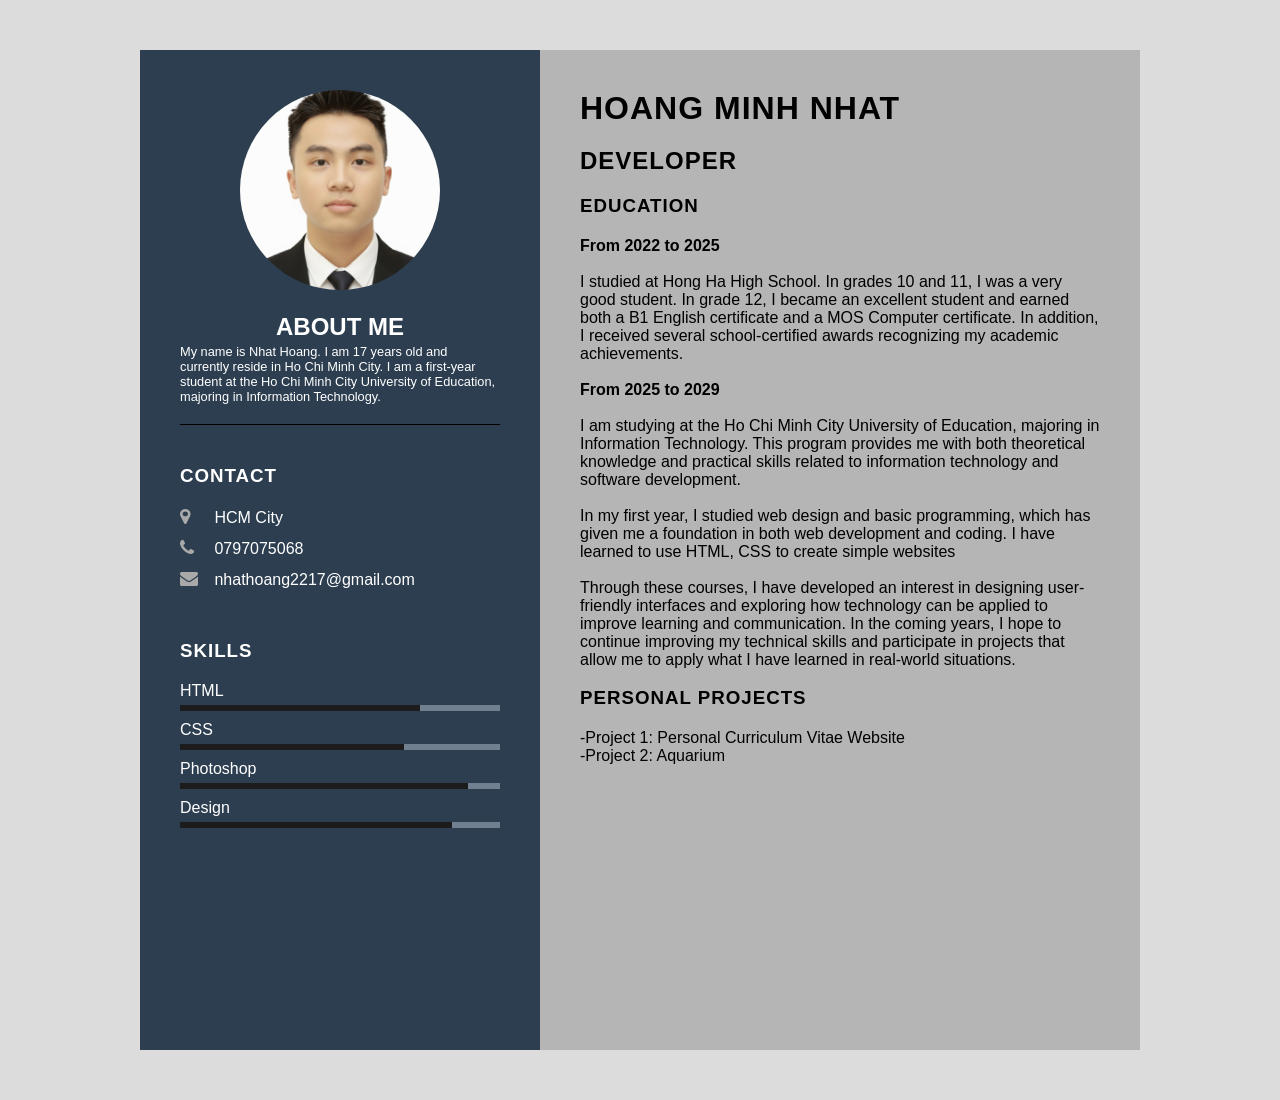
==== CV/index.html @ 07f34b0b "Bai Tap" ====
<!DOCTYPE html>
<html lang="en">

<head>
    <meta charset="UTF-8">
    <meta name="viewport" content="width=device-width, initial-scale=1.0">
    <title>CV</title>
    <link rel="stylesheet" href="https://cdnjs.cloudflare.com/ajax/libs/font-awesome/4.7.0/css/font-awesome.css"
        integrity="sha512-5A8nwdMOWrSz20fDsjczgUidUBR8liPYU+WymTZP1lmY9G6Oc7HlZv156XqnsgNUzTyMefFTcsFH/tnJE/+xBg=="
        crossorigin="anonymous" referrerpolicy="no-referrer" />
    <link rel="stylesheet" href="style.css">
</head>

<body>
    <div class="container">
        <div class="left-profile">
            <div class="profile-text">
                <div class="img-box">
                    <img src="anhcv.jpg">
                </div>
                <h2>ABOUT ME</h2>
                <p>My name is Nhat Hoang. I am 17 years old and currently reside in Ho Chi Minh City. I am a first-year
                    student at the Ho Chi Minh City University of Education, majoring in Information Technology.</p>
            </div>
            <div class="contact-info">
                <h3 class="title">Contact</h3>
                <ul>
                    <li>
                        <span class="icon"><i class="fa fa-map-marker" aria-hidden="true"></i></span>
                        <span class="text"> HCM City</span>
                    </li>
                    <li>
                        <span class="icon"><i class="fa fa-phone" aria-hidden="true"></i></span>
                        <span class="text"> 0797075068</span>
                    </li>
                    <li>
                        <span class="icon"><i class="fa fa-envelope" aria-hidden="true"></i></span>
                        <span class="text">nhathoang2217@gmail.com</span>
                    </li>
                </ul>
            </div>
            <div class="contact-info skills">
                <h3 class="title">Skills</h3>
                <ul>
                    <li>
                        <span class="text">HTML</span>
                        <span class="percent">
                            <div style="width: 75%;"></div>
                        </span>

                    </li>
                    <li>
                        <span class="text">CSS</span>
                        <span class="percent">
                            <div style="width: 70%;"></div>
                        </span>
                    </li>
                    <li>
                        <span class="text">Photoshop</span>
                        <span class="percent">
                            <div style="width: 90%;"></div>
                        </span>
                    </li>
                    <li>
                        <span class="text">Design</span>
                        <span class="percent">
                            <div style="width: 85%;"></div>
                        </span>
                    </li>
                </ul>
            </div>
        </div>

        <div class="right-profile">
            <div class="about-profile">
                <h1 class="title2">HOANG MINH NHAT</h1>
                <h2 class="title3">DEVELOPER</h2>
                <h3 class="title3">Education</h3>
                <P><B>From 2022 to 2025</B><br><br> I studied at Hong Ha High School. In grades 10 and 11,
                    I was a very good student. In grade 12, I became an excellent student and earned both a B1 English
                    certificate and a MOS Computer certificate. In addition, I received several school-certified awards
                    recognizing my academic achievements.<br><br>
                </P>

                <p><b>From 2025 to 2029</b><br><br>I am studying at the Ho Chi Minh City University of Education,
                    majoring in Information Technology. This program provides me with both theoretical knowledge and
                    practical skills related to information technology and software development.<br><br>In my first
                    year, I studied web design and basic programming, which has given me a foundation in both web
                    development and coding. I have learned to use HTML, CSS to create simple websites<br><br>Through
                    these courses, I have developed an interest in designing user-friendly interfaces and exploring how
                    technology can be applied to improve learning and communication. In the coming years, I hope to
                    continue improving my technical skills and participate in projects that allow me to apply what I
                    have learned in real-world situations.<br><br>
                </p>
                <h3 class="title3">Personal Projects</h3>
                <p>-Project 1: Personal Curriculum Vitae Website</p>
                <p>-Project 2: Aquarium</p>

            </div>
        </div>

    </div>

</body>

</html>
---- CV/style.css ----
* {
  margin: 0;
  padding: 0;
  box-sizing: border-box;
  font-family: Arial, sans-serif;
}

body {
  background: #dcdcdc;
  display: flex;
  justify-content: center;
  align-items: center;
  min-height: 100vh;
}

.container {
  position: relative;
  width: 100%;
  max-width: 1000px;
  min-height: 1000px;
  margin: 50px;
  background: #fff;
  display: grid;
  grid-template-columns: 2fr 3fr;
  box-shadow: #2c3e50;
}

.left-profile {
  position: relative;
  padding: 40px;
  background: #2c3e50;
}

.profile-text {
  position: relative;
  display: flex;
  flex-direction: column;
  align-items: center;
  padding-bottom: 20px;
  border-bottom: 1px solid black;
}

.img-box {
  position: relative;
  width: 200px;
  height: 200px;
  border-radius: 50%;
  overflow: hidden;
}

.img-box img {
  position: absolute;
  top: 0;
  left: 0;
  width: 100%;
  height: 100%;
  object-fit: cover;
}

.profile-text h2 {
  color: #fff;
  font-size: 1.5em;
  margin-top: 20px;
  text-transform: uppercase;
  text-align: center;
  font-weight: 600;
  line-height: 1.4em;
}

.profile-text p {
  color: #fff;
  font-size: 0.8em;
  font-weight: 300;
}

.contact-info {
  padding-top: 40px;
}

.title {
  color: #fff;
  text-transform: uppercase;
  font-weight: 600;
  margin-bottom: 20px;
  letter-spacing: 1px;

}

.contact-info ul {
  position: relative;
}

.contact-info ul li {
  list-style: none;
  position: relative;
  margin: 10px 0;
  cursor: pointer;

}

.contact-info ul li .icon {
  display: inline-block;
  width: 30px;
  font-size: 18px;
  color: darkgrey;

}

.contact-info ul li span {
  color: #fff;
  font-weight: 300;

}

.contact-info.skills .percent {
  position: relative;
  width: 100%;
  height: 6px;
  background: #708090;
  display: block;
  margin-top: 5px;
}

.contact-info.skills .percent div {
  position: absolute;
  top: 0;
  left: 0;
  height: 100%;
  background: #1c1c1c;
}

.right-profile {
  position: relative;
  padding: 40px;
  background: #b5b5b5;

}

.about-profile {
  margin-bottom: 50px;
}

.title2 {
  position: relative;
  text-transform: uppercase;
  font-weight: 600;
  margin-bottom: 20px;
  letter-spacing: 1px;
}

.title4 {
  position: relative;
  text-transform: uppercase;
  font-weight: 600;
  margin-bottom: 20px;
  letter-spacing: 1px;
}

.title3 {
  position: relative;
  text-transform: uppercase;
  font-weight: 600;
  margin-bottom: 20px;
  letter-spacing: 1px;
}
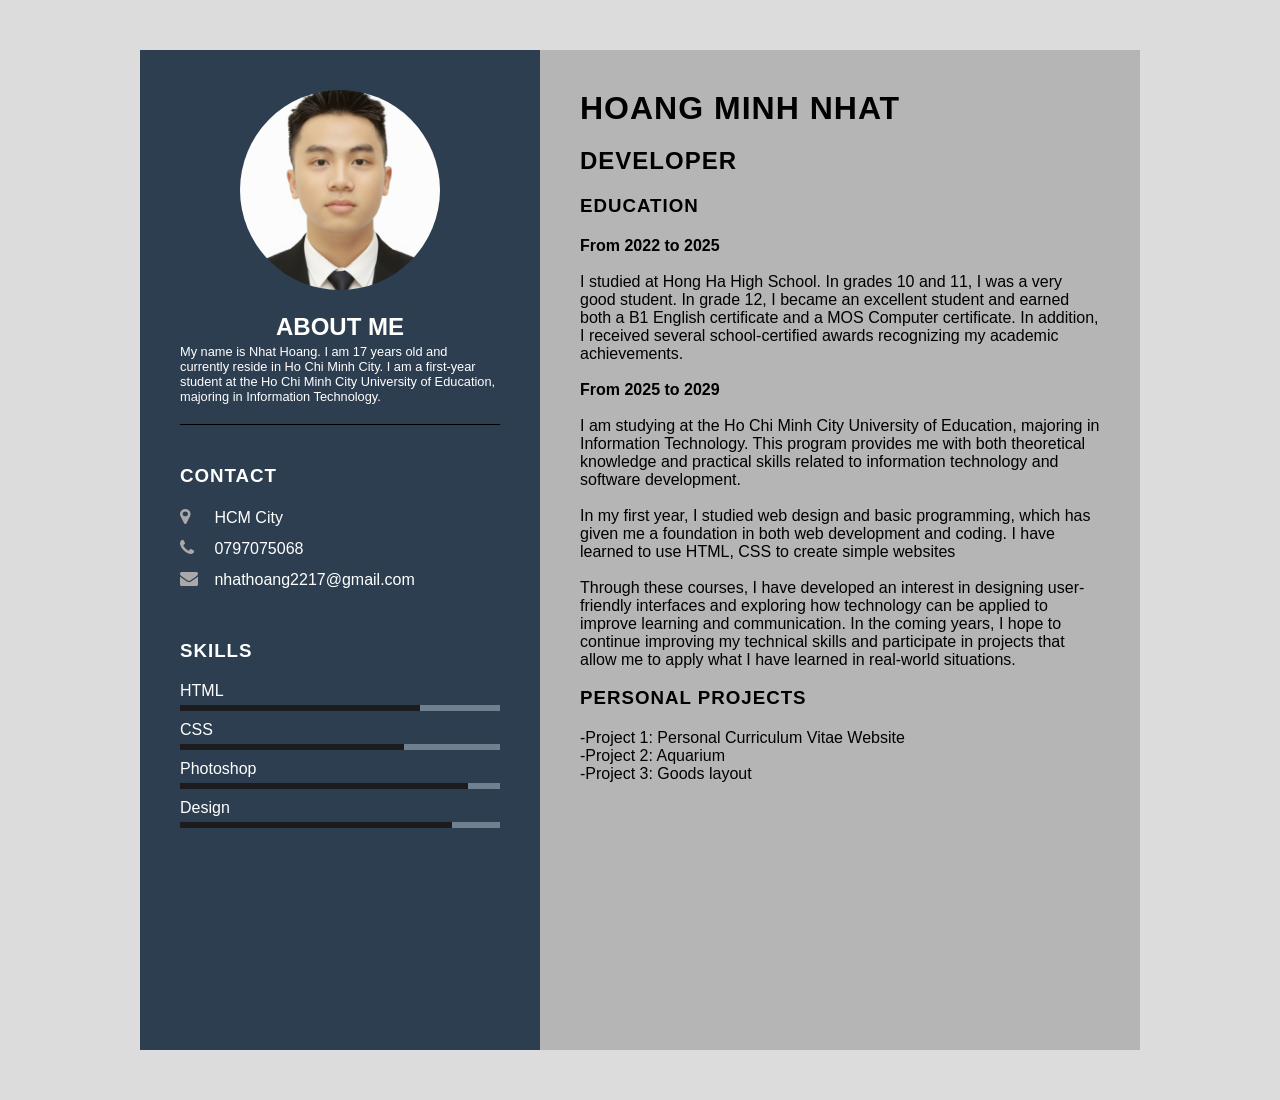
==== commit 381d21b8: "Bai Tap" ====
--- a/CV/index.html
+++ b/CV/index.html
@@ -95,6 +95,7 @@
                 <h3 class="title3">Personal Projects</h3>
                 <p>-Project 1: Personal Curriculum Vitae Website</p>
                 <p>-Project 2: Aquarium</p>
+                <p>-Project 3: Goods layout</p>
 
             </div>
         </div>
